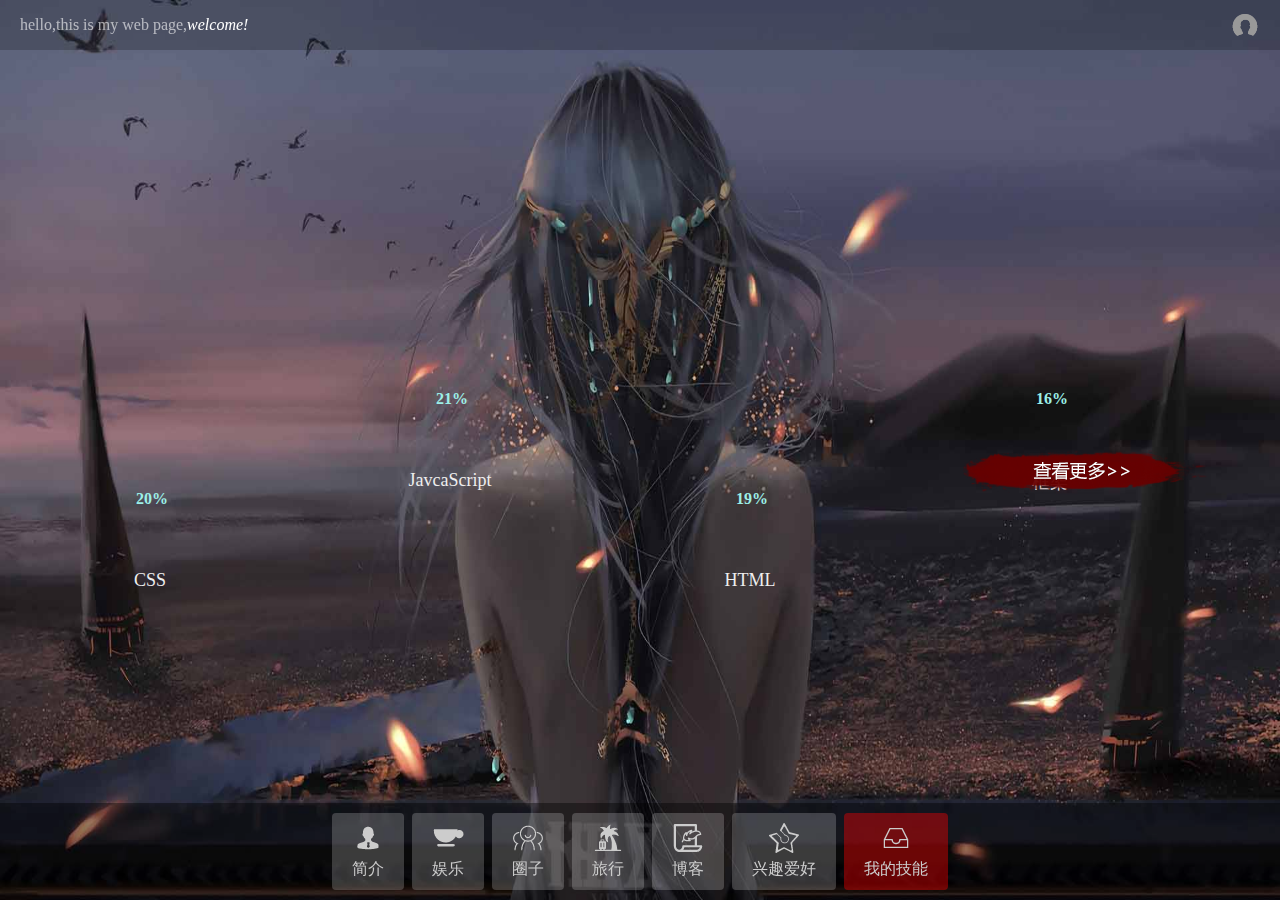
==== index.html @ 29d736db "补漏" ====
<!DOCTYPE html>
<html lang="zh">
	<head>
		<meta charset="UTF-8">
		<meta name="viewport" content="width=device-width, initial-scale=1.0">
		<meta http-equiv="X-UA-Compatible" content="ie=edge">
		<title>hamuWaiter's web</title>
		<link rel="stylesheet" href="css/reset.css">
		<link rel="stylesheet" href="css/index.css">
		<link rel="stylesheet" href="css/skill.css">
		<style type="text/css">
			.tips{
				position: fixed;
				top: 50%;
				left: 50%;
				transform: translate(-50%,-50%);
				background-color: rgba(0,0,0,.6);
				padding: 20px 40px;
				border-radius: 10px;
				z-index: 10;
				color: white;
				opacity: 0;
				display: flex;
				align-items: center;
				transition: all 1s ease;
			}
			.tips img{
				border-radius: 5px;
				margin-left: 20px;
				width: 40px;
				height: 40px;
			}
		</style>
	</head>
	<body>
		<div class="box">
			<div class="container">
				<div class="tips">
					<p>当前只有<span style="color: red;font-weight:600;">旅游</span>页里的button可点击哦。</p>
					<img src="img/笑脸.PNG" >
				</div>
				<div class="top">
					<p>hello,this is my web page,<i style="color: white;">welcome!</i></p>
					<div class="avatar">
						<img src="img/头像.png" alt="">
						<!-- 						<p>个人简历>></p> -->
					</div>
				</div>
				<div class="swiper" id="swiper">
					<ul>
						<li>
							<div class="content align_right">
								<h3>Fighting Boy</h3>
								<p class="p1">爱生活 爱音乐 爱前端</p>
								<p class="p2">前端工程师</p>
								<button type="button">
									<a href="javascript:;">关于本人&nbsp;>></a>
								</button>
							</div>
							<img class="bgimg" src="bgimg/下午.jpg" alt="">
						</li>
						<li>
							<div class="content align_left">
								<h3>偷得浮生半日闲</h3>
								<p class="p1">记录生活点滴，分享多彩人生</p>
								<p class="p2">life is so good</p>
								<button type="button">
									<a href="javascript:;">自得其乐&nbsp;>></a>
								</button>
							</div>
							<img class="bgimg" src="bgimg/孔明灯.jpg" alt="">
						</li>
						<li>
							<div class="content align_center">
								<h3>影视·直播·购物</h3>
								<p class="p1">欣赏电影，享受生活！</p>
								<p class="p2">环太平洋</p>
								<button type="button">
									<a href="javascript:;">我的圈子&nbsp;>></a>
								</button>
							</div>
							<img class="bgimg" src="bgimg/Stay.jpg" alt="">
						</li>
						<li>
							<div class="content align_right">
								<h3>周游世界！</h3>
								<p class="p1">世界那么大，我想去看看</p>
								<p class="p2">来一段说走就走的旅行</p>
								<button type="button">
									<a href="javascript:;" onclick="window.location.href='picture.html'">相册&nbsp;>></a>
								</button>
							</div>
							<img class="bgimg" src="bgimg/樱花.jpg" alt="">
						</li>
						<li>
							<div class="content align_center">
								<h3>观点与分享！</h3>
								<p class="p1">世界那么大，我想去看看</p>
								<p class="p2">来一段说走就走的旅行</p>
								<button type="button">
									<a href="javascript:;">我的分享&nbsp;>></a>
								</button>
							</div>
							<img class="bgimg" src="bgimg/新绿.jpg" alt="">
						</li>
						<li>
							<div class="content align_right">
								<h3>兴趣爱好</h3>
								<p class="p1">谁还木有一两个兴趣爱好呢</p>
								<p class="p2">爱好很多 很多 很多</p>
								<button type="button">
									<a href="javascript:;">个人喜好&nbsp;>></a>
								</button>
							</div>
							<img class="bgimg" src="bgimg/街拍.jpg" alt="">
						</li>
						<li>
							<div class="content align_left active" id="circle">
								<div class="skillBox">
									<div class="wapper left-low css">
										<div class="rect right">
											<div class="circle circle_right"></div>
										</div>
										<div class="rect left">
											<div class="circle circle_left"></div>
										</div>
										<div class="text">
											<span class="num">0</span><span>%</span>
										</div>
										<div class="skill">
											<p>CSS</p>
										</div>
									</div>
									<div class="wapper left-high js">
										<div class="rect right">
											<div class="circle circle_right"></div>
										</div>
										<div class="rect left">
											<div class="circle circle_left"></div>
										</div>
										<div class="text">
											<span class="num">0</span><span>%</span>
										</div>
										<div class="skill">
											<p>JavcaScript</p>
										</div>
									</div>
									<div class="wapper center-low html">
										<div class="rect right">
											<div class="circle circle_right"></div>
										</div>
										<div class="rect left">
											<div class="circle circle_left"></div>
										</div>
										<div class="text">
											<span class="num">0</span><span>%</span>
										</div>
										<div class="skill">
											<p>HTML</p>
										</div>
									</div>
									<div class="wapper center-high frame">
										<div class="rect right">
											<div class="circle circle_right"></div>
										</div>
										<div class="rect left">
											<div class="circle circle_left"></div>
										</div>
										<div class="text">
											<span class="num">0</span><span>%</span>
										</div>
										<div class="skill">
											<p>框架</p>
										</div>

									</div>
								</div>
								<div class="viewmore">
									<a href="javascript:;">
										<img src="img/viewmore.png" alt="">
									</a>
								</div>
							</div>
							<img class="bgimg" src="bgimg/唯美插画.jpg" alt="">
						</li>
						<li>
							<div class="content right">
								<h3>周智伟</h3>
								<p class="p1">爱生活 爱音乐 爱前端</p>
								<p class="p2">前端工程师</p>
								<button type="button">
									<a href="javascript:;">跳转&nbsp;>></a>
								</button>
							</div>
							<img class="bgimg" src="bgimg/下午.jpg" alt="">
						</li>
					</ul>
				</div>
				<div class="tabbar">
					<ul>
						<li><a href="javascript:;">
								<img src="img/个人简介.png">
								<p>简介</p>
							</a></li>
						<li><a href="javascript:;">
								<img src="img/娱乐.png">
								<p>娱乐</p>
							</a></li>
						<li><a href="javascript:;">
								<img src="img/圈子.png">
								<p>圈子</p>

							</a></li>
						<li><a href="javascript:;">
								<img src="img/旅行.png">
								<p>旅行</p>

							</a></li>
						<li><a href="javascript:;">
								<img src="img/博客.png">
								<p>博客</p>
							</a></li>
						<li><a href="javascript:;">
								<img src="img/兴趣爱好.png">
								<p>兴趣爱好</p>
							</a></li>
						<li><a href="javascript:;">
								<img src="img/技术栈.png">
								<p>我的技能</p>
							</a></li>
					</ul>
				</div>
			</div>
		</div>
		<script>
			
			
			var tips = document.querySelector(".tips"); //获取提示框
			
			var tabbar = document.querySelectorAll(".tabbar li"); //tabbar
			var aLi = document.querySelectorAll(".swiper li"); //所有的盒子
			var text = document.querySelectorAll(".swiper .content"); //所有的盒子
			var title = document.querySelectorAll(".swiper .content h3"); //所有标题
			var p1 = document.querySelectorAll(".swiper .content .p1"); //所有文本(第一段)
			var p2 = document.querySelectorAll(".swiper .content .p2"); //所有文本(第二行)
			var btn = document.querySelectorAll(".swiper .content button");
			
			
			// 提示框相关
			function show(flag){
				if(flag){
					console.log("show")
					tips.style.opacity = "1";
				}else{
					console.log("hidden")
					tips.style.opacity = "0";
				}
			}
			for(var i = 0; i< btn.length; i++){
				if(i != 3){
					btn[i].onclick = function(){
						show(true);
						setTimeout(function(){
						show(false)
						},3000)
					}
				}
				
			}
			// 鼠标进出tabbar动作
			for (let i = 0; i < tabbar.length; i++) {
				tabbar[i].onmouseenter = function() {
					tabbar[i].style.outline = "1px solid red";
				}
				tabbar[i].onmouseleave = function() {
					tabbar[i].style.outline = "none";
				}
			}
			
			
			
			// 初始化动画开始的位置
			function init(idx) {
				startSets(title, idx, 300, 0);
				startSets(p1, idx, 300, 0.4);
				startSets(p2, idx, 300, 0.8);
				startSets(btn, idx, 300, 1);
			}

			// 元素名称(name)以及序号(index)以及初始偏移量(target)
			// 1.开始状态设置以及过渡相关设置
			function startSets(name, index, target, delay) {
				name[index].style.left = target + "px";
				name[index].style.transition = "all 1s ease " + delay + "s";
			}
			// 2.结束状态设置
			function endSets(name, index, target) {
				name[index].style.left = target + "px";
			}



			for (let i = 0; i < p1.length; i++) {
				init(i); //初始化动画开始的位置

				aLi[i].onclick = function() { //触发动画
					if (i < 6) {
						endSets(title, i, 0)
						endSets(p1, i, 0)
						endSets(p2, i, 0)
						endSets(btn, i, 0)
					}
				}
			}
		</script>
		<script src="js/swiper.js"></script>
		<!-- 技能掌握程度动画 -->
		<script src="js/skills.js"></script>
		<!-- 动画 -->

	</body>
</html>
---- css/index.css ----
.box {
	width: 100%;
	height: 100vh;
}
/* .tips{
	position: fixed;
	width: 100%;
	height: 100vh;
	background-color: black;
	z-index: 10;
} */
.box .top {
	position: fixed;
	z-index: 5;
	width: 100%;
	top: 0;
	left: 0;
	background-color: rgba(0, 0, 0, .2);
	padding: 0 20px;
	font-size: 16px;
	font-weight: 100;
	color: rgba(255,255,255,.6);
	display: flex;
	justify-content: space-between;
	align-items: center;
}
.top .avatar{
	padding: 10px 0;
	display: flex;
	align-items: center;
	/* border: 1px solid red; */
}

.box .swiper {
	width: 100%;
	height: 100vh;
	/* overflow: hidden; */
}

.box .swiper ul {
	display: flex;
}

.swiper li{
	position: relative;
}

.swiper .content {
	margin: 0 100px;
	position: absolute;
	color: #eee;
	overflow: hidden;
}
.swiper .content h3,
.swiper .content p{
	position: relative;
}

.swiper .active{
	width: 100%;
	overflow: visible;
	background-color: #999999;
}
.swiper .active .viewmore{
	position: absolute;
	right: 170px;
	animation: move 1s ease-in-out infinite;
}


@keyframes move{
	0%{
		right:170px;
	}
	50%{
		right: 160px;
	}
	100%{
		right: 170px;
	}
}






.swiper .content button {
	background-color: rgba(255, 0, 0, .4);
	line-height: 2em;
	padding: 6px 10px;
	position: relative;
}
.swiper .active button{
	position: absolute;
	right: 200px;
	line-height: 4em;
}

.swiper .content a {
	color: #eee;
}

.swiper .content h3 {
	font-weight: normal;
	font-size: 26px;
	line-height: 2em;
	border-bottom: 1px solid #ccc;
}

.swiper .content p {
	margin: 20px 0;
	font-size: 18px;
}


.box .tabbar {
	width: 100%;
	position: fixed;
	bottom: 0;
	left: 0;
}

.tabbar ul {
	padding: 10px 0;
	display: flex;
	justify-content: center;
	background-color: rgba(0, 0, 0, .4);
}

.tabbar li {
	text-align: center;
	padding: 10px 20px;
	margin: 0 4px;
	border-radius: 4px;
	background-color: rgba(255, 255, 255, .2);
	transition: .4s;
}

.tabbar ul a {
	color: #ccc;
}

.tabbar li img {
	margin: 0 auto;
	margin-bottom: 6px;
}
---- css/skill.css ----
.wapper {
	bottom: 0px;
	position: absolute;
	width: 100px;
	height: 100px;
	box-sizing: border-box;
}

.text {
	width: 50%;
	margin: 0 auto;
	position: absolute;
	top: 40px;
	left: 36px;
	font-family: "Microsoft YaHei";
	font-weight: bold;
	color: rgba(156, 239, 231, 1);
}

.skill {
	position: absolute;
	top: 100%;
	left: 50%;
	transform: translateX(-50%);
}

.rect {
	position: absolute;
	width: 50px;
	height: 100px;
	overflow: hidden;
}

.right {
	left: 50px;
}

.circle {
	position: absolute;
	width: 100px;
	height: 100px;
	border-radius: 50%;
	box-sizing: border-box;
	border: 4px solid rgba(111, 165, 162, .6);
}

.circle_right {
	left: -50px;
	clip: rect(0px 50px 100px 0px);
}

.circle_left {
	clip: rect(0px 100px 100px 50px);
}

.css .circle_right {
	animation: css_before 2s ease-in 0s 1 forwards;
}

.css .circle_left {
	animation: css_after 2s ease-out 2s 1 forwards;
}

.js .circle_left {
	animation: js_after 2s ease-out 2.3s 1 forwards;
}

.js .circle_right {
	animation: js_before 2s ease-in 0.3s 1 forwards;
}

.html .circle_left {
	animation: html_after 2s ease-out 2.1s 1 forwards;
}

.html .circle_right {
	animation: html_before 2s ease-in 0.1s 1 forwards;
}

.frame .circle_left {
	animation: frame_after 2s ease-out 2.8s 1 forwards;
}

.frame .circle_right {
	animation: frame_before 2s ease-in 0.8s 1 forwards;
}


@keyframes css_before {
	0% {
		transform: rotate(0deg) scale(.4);
		opacity: 0.4;
	}

	100% {
		transform: rotate(180deg);
	}
}

@keyframes css_after {
	0% {
		transform: rotate(0deg)
	}

	100% {
		transform: rotate(162deg)
	}
}

@keyframes js_before {
	0% {
		transform: rotate(0deg) scale(.4);
		opacity: 0.4;
	}

	100% {
		transform: rotate(180deg)
	}
}

@keyframes js_after {
	0% {
		transform: rotate(0deg)
	}

	100% {
		transform: rotate(144deg)
	}
}

@keyframes html_before {
	0% {
		transform: rotate(0deg) scale(.4);
		opacity: 0.4;
	}

	100% {
		transform: rotate(180deg)
	}
}

@keyframes html_after {
	0% {
		transform: rotate(0deg)
	}

	100% {
		transform: rotate(162deg)
	}
}

@keyframes frame_before {
	0% {
		transform: rotate(0deg) scale(.4);
		opacity: 0.4;
	}

	100% {
		transform: rotate(180deg)
	}
}

@keyframes frame_after {
	0% {
		transform: rotate(0deg)
	}

	100% {
		transform: rotate(126deg)
	}
}
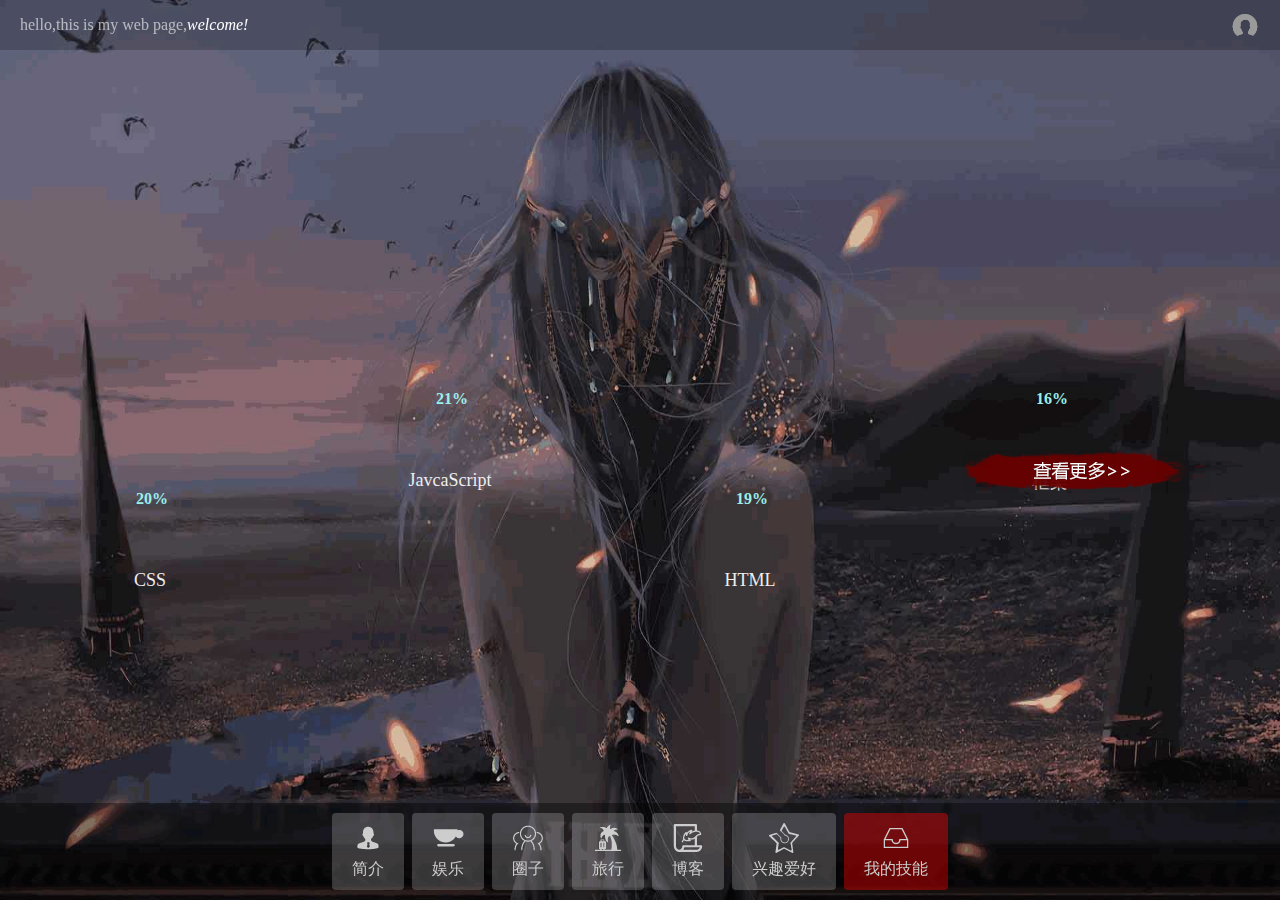
==== commit b1c3a159: "图片压缩" ====
--- a/index.html
+++ b/index.html
@@ -260,8 +260,9 @@
 				if(i != 3){
 					btn[i].onclick = function(){
 						show(true);
-						setTimeout(function(){
-						show(false)
+						tipTimer = setTimeout(function(){
+							show(false)
+							clearTimeout(tipTimer)
 						},3000)
 					}
 				}
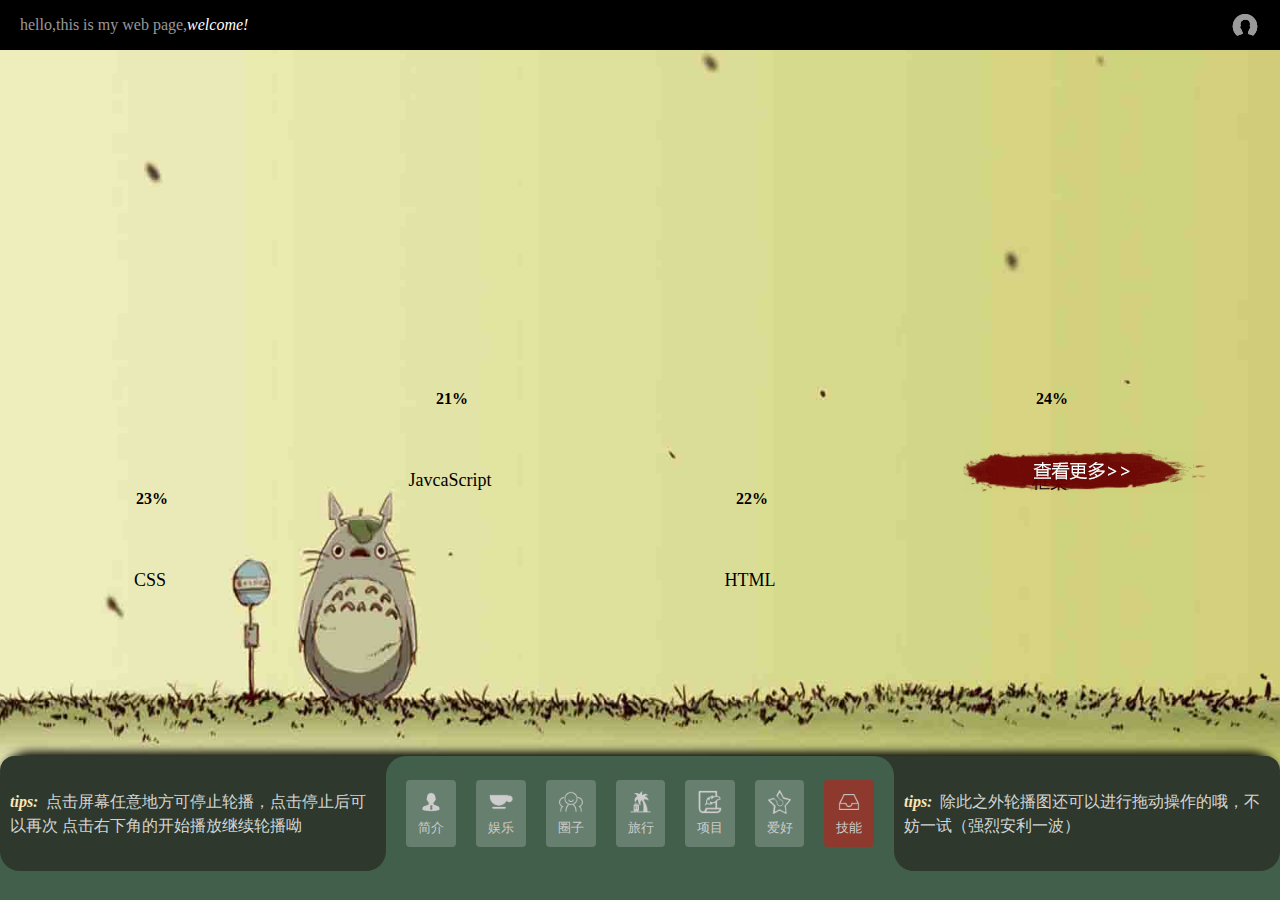
==== commit 7ff301e1: "最后的提交" ====
--- a/index.html
+++ b/index.html
@@ -2,42 +2,22 @@
 <html lang="zh">
 	<head>
 		<meta charset="UTF-8">
-		<meta name="viewport" content="width=device-width, initial-scale=1.0">
+		<meta name="viewport" content="width=device-width, height=device-height, initial-scale=1.0, user-scalable=yes">
 		<meta http-equiv="X-UA-Compatible" content="ie=edge">
 		<title>hamuWaiter's web</title>
 		<link rel="stylesheet" href="css/reset.css">
 		<link rel="stylesheet" href="css/index.css">
 		<link rel="stylesheet" href="css/skill.css">
-		<style type="text/css">
-			.tips{
-				position: fixed;
-				top: 50%;
-				left: 50%;
-				transform: translate(-50%,-50%);
-				background-color: rgba(0,0,0,.6);
-				padding: 20px 40px;
-				border-radius: 10px;
-				z-index: 10;
-				color: white;
-				opacity: 0;
-				display: flex;
-				align-items: center;
-				transition: all 1s ease;
-			}
-			.tips img{
-				border-radius: 5px;
-				margin-left: 20px;
-				width: 40px;
-				height: 40px;
-			}
-		</style>
 	</head>
-	<body>
+	<body ondragstart="return false">
 		<div class="box">
 			<div class="container">
+				<div class="play">
+					<span>继续播放</span>
+				</div>
 				<div class="tips">
 					<p>当前只有<span style="color: red;font-weight:600;">旅游</span>页里的button可点击哦。</p>
-					<img src="img/笑脸.PNG" >
+					<img src="img/笑脸.PNG">
 				</div>
 				<div class="top">
 					<p>hello,this is my web page,<i style="color: white;">welcome!</i></p>
@@ -48,74 +28,8 @@
 				</div>
 				<div class="swiper" id="swiper">
 					<ul>
-						<li>
-							<div class="content align_right">
-								<h3>Fighting Boy</h3>
-								<p class="p1">爱生活 爱音乐 爱前端</p>
-								<p class="p2">前端工程师</p>
-								<button type="button">
-									<a href="javascript:;">关于本人&nbsp;>></a>
-								</button>
-							</div>
-							<img class="bgimg" src="bgimg/下午.jpg" alt="">
-						</li>
-						<li>
-							<div class="content align_left">
-								<h3>偷得浮生半日闲</h3>
-								<p class="p1">记录生活点滴，分享多彩人生</p>
-								<p class="p2">life is so good</p>
-								<button type="button">
-									<a href="javascript:;">自得其乐&nbsp;>></a>
-								</button>
-							</div>
-							<img class="bgimg" src="bgimg/孔明灯.jpg" alt="">
-						</li>
-						<li>
-							<div class="content align_center">
-								<h3>影视·直播·购物</h3>
-								<p class="p1">欣赏电影，享受生活！</p>
-								<p class="p2">环太平洋</p>
-								<button type="button">
-									<a href="javascript:;">我的圈子&nbsp;>></a>
-								</button>
-							</div>
-							<img class="bgimg" src="bgimg/Stay.jpg" alt="">
-						</li>
-						<li>
-							<div class="content align_right">
-								<h3>周游世界！</h3>
-								<p class="p1">世界那么大，我想去看看</p>
-								<p class="p2">来一段说走就走的旅行</p>
-								<button type="button">
-									<a href="javascript:;" onclick="window.location.href='picture.html'">相册&nbsp;>></a>
-								</button>
-							</div>
-							<img class="bgimg" src="bgimg/樱花.jpg" alt="">
-						</li>
-						<li>
-							<div class="content align_center">
-								<h3>观点与分享！</h3>
-								<p class="p1">世界那么大，我想去看看</p>
-								<p class="p2">来一段说走就走的旅行</p>
-								<button type="button">
-									<a href="javascript:;">我的分享&nbsp;>></a>
-								</button>
-							</div>
-							<img class="bgimg" src="bgimg/新绿.jpg" alt="">
-						</li>
-						<li>
-							<div class="content align_right">
-								<h3>兴趣爱好</h3>
-								<p class="p1">谁还木有一两个兴趣爱好呢</p>
-								<p class="p2">爱好很多 很多 很多</p>
-								<button type="button">
-									<a href="javascript:;">个人喜好&nbsp;>></a>
-								</button>
-							</div>
-							<img class="bgimg" src="bgimg/街拍.jpg" alt="">
-						</li>
-						<li>
-							<div class="content align_left active" id="circle">
+						<li class="item">
+							<div class="content align_left active" id="circle1">
 								<div class="skillBox">
 									<div class="wapper left-low css">
 										<div class="rect right">
@@ -172,7 +86,7 @@
 										<div class="skill">
 											<p>框架</p>
 										</div>
-
+						
 									</div>
 								</div>
 								<div class="viewmore">
@@ -181,9 +95,213 @@
 									</a>
 								</div>
 							</div>
-							<img class="bgimg" src="bgimg/唯美插画.jpg" alt="">
-						</li>
-						<li>
+							<img class="bgimg" src="bgimg/龙猫4.jpg" alt="">
+						</li>
+						<li class="item">
+							<div class="content align_right">
+								<h3>Fighting Boy</h3>
+								<p class="p1">爱生活 爱音乐 爱前端</p>
+								<p class="p2">前端工程师</p>
+								<button type="button">
+									<a href="javascript:;">关于本人&nbsp;>></a>
+								</button>
+							</div>
+							<img class="bgimg" src="bgimg/下午茶.jpg" alt="">
+						</li>
+						<li class="item">
+							<div class="content align_left">
+								<h3>偷得浮生半日闲</h3>
+								<p class="p1">记录生活点滴，分享多彩人生</p>
+								<p class="p2">life is so good</p>
+								<button type="button">
+									<a href="javascript:;">自得其乐&nbsp;>></a>
+								</button>
+							</div>
+							<img class="bgimg" src="bgimg/龙猫2.jpg" alt="">
+						</li>
+						<li class="item">
+							<div class="content align_center">
+								<h3>影视·直播·购物</h3>
+								<p class="p1">欣赏电影，享受生活！</p>
+								<p class="p2">环太平洋</p>
+								<button type="button">
+									<a href="javascript:;">我的圈子&nbsp;>></a>
+								</button>
+							</div>
+							<img class="bgimg" src="bgimg/小熊.jpg" alt="">
+						</li>
+						<li class="item">
+							<div class="content align_right">
+								<h3>周游世界！</h3>
+								<p class="p1">世界那么大，我想去看看</p>
+								<p class="p2">来一段说走就走的旅行</p>
+								<button type="button">
+									<a href="javascript:;" onclick="window.location.href='picture.html'">相册&nbsp;>></a>
+								</button>
+							</div>
+							<img class="bgimg" src="bgimg/龙猫3.jpg" alt="">
+						</li>
+						<li class="item">
+							<div class="content align_right">
+								<h3>观点与分享！</h3>
+								<p class="p1">世界那么大，我想去看看</p>
+								<p class="p2">来一段说走就走的旅行</p>
+								<button type="button">
+									<a href="javascript:;">我的分享&nbsp;>></a>
+								</button>
+							</div>
+							<div class="perspective">
+								<ul class="carousel">
+									<li>
+										<div class="project_title">
+											标题
+										</div>
+										<div class="detail">
+											这是项目
+											描述描述描述描述描
+											述描述描述描
+											述描述描述
+											描述描述描述描
+											述描述描述。
+										</div>
+									</li><p></p>
+									<li>
+										<div class="project_title">
+											标题
+										</div>
+										<div class="detail">
+											这是项目
+											描述描述描述描述描
+											述描述描述描
+											述描述描述
+											描述描述描述描
+											述描述描述。
+										</div>
+									</li><p></p>
+									<li>
+										<div class="project_title">
+											标题
+										</div>
+										<div class="detail">
+											这是项目
+											描述描述描述描述描
+											述描述描述描
+											述描述描述
+											描述描述描述描
+											述描述描述。
+										</div>
+									</li><p></p>
+									<li>
+										<div class="project_title">
+											标题
+										</div>
+										<div class="detail">
+											这是项目
+											描述描述描述描述描
+											述描述描述描
+											述描述描述
+											描述描述描述描
+											述描述描述。
+										</div>
+									</li><p></p>
+									<li>
+										<div class="project_title">
+											标题
+										</div>
+										<div class="detail">
+											这是项目
+											描述描述描述描述描
+											述描述描述描
+											述描述描述
+											描述描述描述描
+											述描述描述。
+										</div>
+									</li><p></p>
+								</ul>
+							</div>
+							<img class="bgimg" src="bgimg/龙猫1.jpg" alt="">
+						</li>
+						<li class="item">
+							<div class="content align_right">
+								<h3>兴趣爱好</h3>
+								<p class="p1">谁还木有一两个兴趣爱好呢</p>
+								<p class="p2">爱好很多 很多 很多</p>
+								<button type="button">
+									<a href="javascript:;">个人喜好&nbsp;>></a>
+								</button>
+							</div>
+							<img class="bgimg" src="bgimg/小清新.jpg" alt="">
+						</li>
+						<li class="item">
+							<div class="content align_left active" id="circle2">
+								<div class="skillBox">
+									<div class="wapper left-low css">
+										<div class="rect right">
+											<div class="circle circle_right"></div>
+										</div>
+										<div class="rect left">
+											<div class="circle circle_left"></div>
+										</div>
+										<div class="text">
+											<span class="num">0</span><span>%</span>
+										</div>
+										<div class="skill">
+											<p>CSS</p>
+										</div>
+									</div>
+									<div class="wapper left-high js">
+										<div class="rect right">
+											<div class="circle circle_right"></div>
+										</div>
+										<div class="rect left">
+											<div class="circle circle_left"></div>
+										</div>
+										<div class="text">
+											<span class="num">0</span><span>%</span>
+										</div>
+										<div class="skill">
+											<p>JavcaScript</p>
+										</div>
+									</div>
+									<div class="wapper center-low html">
+										<div class="rect right">
+											<div class="circle circle_right"></div>
+										</div>
+										<div class="rect left">
+											<div class="circle circle_left"></div>
+										</div>
+										<div class="text">
+											<span class="num">0</span><span>%</span>
+										</div>
+										<div class="skill">
+											<p>HTML</p>
+										</div>
+									</div>
+									<div class="wapper center-high frame">
+										<div class="rect right">
+											<div class="circle circle_right"></div>
+										</div>
+										<div class="rect left">
+											<div class="circle circle_left"></div>
+										</div>
+										<div class="text">
+											<span class="num">0</span><span>%</span>
+										</div>
+										<div class="skill">
+											<p>框架</p>
+										</div>
+
+									</div>
+								</div>
+								<div class="viewmore">
+									<a href="javascript:;">
+										<img src="img/viewmore.png" alt="">
+									</a>
+								</div>
+							</div>
+							<img class="bgimg" src="bgimg/龙猫4.jpg" alt="">
+						</li>
+						<li class="item">
 							<div class="content right">
 								<h3>周智伟</h3>
 								<p class="p1">爱生活 爱音乐 爱前端</p>
@@ -192,132 +310,62 @@
 									<a href="javascript:;">跳转&nbsp;>></a>
 								</button>
 							</div>
-							<img class="bgimg" src="bgimg/下午.jpg" alt="">
+							<img class="bgimg" src="bgimg/下午茶.jpg" alt="">
 						</li>
 					</ul>
 				</div>
 				<div class="tabbar">
-					<ul>
-						<li><a href="javascript:;">
-								<img src="img/个人简介.png">
-								<p>简介</p>
-							</a></li>
-						<li><a href="javascript:;">
-								<img src="img/娱乐.png">
-								<p>娱乐</p>
-							</a></li>
-						<li><a href="javascript:;">
-								<img src="img/圈子.png">
-								<p>圈子</p>
+					<div class="bg_top"></div>
+					<div class="tabbar_box">
+						<div class="bar_left">
+							<p><i style="color: rgba(255, 230, 179,1);font-weight:600;">tips:</i>&nbsp;&nbsp;点击屏幕任意地方可停止轮播，点击停止后可以再次
+							点击右下角的开始播放继续轮播呦</p>
+						</div>
+						<ul>
+							<li><a href="javascript:;">
+									<img src="img/个人简介.png">
+									<p>简介</p>
+								</a></li>
+							<li><a href="javascript:;">
+									<img src="img/娱乐.png">
+									<p>娱乐</p>
+								</a></li>
+							<li><a href="javascript:;">
+									<img src="img/圈子.png">
+									<p>圈子</p>
 
-							</a></li>
-						<li><a href="javascript:;">
-								<img src="img/旅行.png">
-								<p>旅行</p>
+								</a></li>
+							<li><a href="javascript:;">
+									<img src="img/旅行.png">
+									<p>旅行</p>
 
-							</a></li>
-						<li><a href="javascript:;">
-								<img src="img/博客.png">
-								<p>博客</p>
-							</a></li>
-						<li><a href="javascript:;">
-								<img src="img/兴趣爱好.png">
-								<p>兴趣爱好</p>
-							</a></li>
-						<li><a href="javascript:;">
-								<img src="img/技术栈.png">
-								<p>我的技能</p>
-							</a></li>
-					</ul>
+								</a></li>
+							<li><a href="javascript:;">
+									<img src="img/博客.png">
+									<p>项目</p>
+								</a></li>
+							<li><a href="javascript:;">
+									<img src="img/兴趣爱好.png">
+									<p>爱好</p>
+								</a></li>
+							<li><a href="javascript:;">
+									<img src="img/技术栈.png">
+									<p>技能</p>
+								</a></li>
+						</ul>
+						<div class="bar_right">
+							<p><i style="color: rgba(255, 230, 179,1);font-weight:600">tips:</i>&nbsp;&nbsp;除此之外轮播图还可以进行拖动操作的哦，不妨一试（强烈安利一波）</p>
+						</div>
+					</div>
+					<div class="bg_bottom"></div>
 				</div>
 			</div>
 		</div>
-		<script>
-			
-			
-			var tips = document.querySelector(".tips"); //获取提示框
-			
-			var tabbar = document.querySelectorAll(".tabbar li"); //tabbar
-			var aLi = document.querySelectorAll(".swiper li"); //所有的盒子
-			var text = document.querySelectorAll(".swiper .content"); //所有的盒子
-			var title = document.querySelectorAll(".swiper .content h3"); //所有标题
-			var p1 = document.querySelectorAll(".swiper .content .p1"); //所有文本(第一段)
-			var p2 = document.querySelectorAll(".swiper .content .p2"); //所有文本(第二行)
-			var btn = document.querySelectorAll(".swiper .content button");
-			
-			
-			// 提示框相关
-			function show(flag){
-				if(flag){
-					console.log("show")
-					tips.style.opacity = "1";
-				}else{
-					console.log("hidden")
-					tips.style.opacity = "0";
-				}
-			}
-			for(var i = 0; i< btn.length; i++){
-				if(i != 3){
-					btn[i].onclick = function(){
-						show(true);
-						tipTimer = setTimeout(function(){
-							show(false)
-							clearTimeout(tipTimer)
-						},3000)
-					}
-				}
-				
-			}
-			// 鼠标进出tabbar动作
-			for (let i = 0; i < tabbar.length; i++) {
-				tabbar[i].onmouseenter = function() {
-					tabbar[i].style.outline = "1px solid red";
-				}
-				tabbar[i].onmouseleave = function() {
-					tabbar[i].style.outline = "none";
-				}
-			}
-			
-			
-			
-			// 初始化动画开始的位置
-			function init(idx) {
-				startSets(title, idx, 300, 0);
-				startSets(p1, idx, 300, 0.4);
-				startSets(p2, idx, 300, 0.8);
-				startSets(btn, idx, 300, 1);
-			}
-
-			// 元素名称(name)以及序号(index)以及初始偏移量(target)
-			// 1.开始状态设置以及过渡相关设置
-			function startSets(name, index, target, delay) {
-				name[index].style.left = target + "px";
-				name[index].style.transition = "all 1s ease " + delay + "s";
-			}
-			// 2.结束状态设置
-			function endSets(name, index, target) {
-				name[index].style.left = target + "px";
-			}
-
-
-
-			for (let i = 0; i < p1.length; i++) {
-				init(i); //初始化动画开始的位置
-
-				aLi[i].onclick = function() { //触发动画
-					if (i < 6) {
-						endSets(title, i, 0)
-						endSets(p1, i, 0)
-						endSets(p2, i, 0)
-						endSets(btn, i, 0)
-					}
-				}
-			}
-		</script>
+		<!-- 动画 -->
+		<script src="js/tabbar.js"></script>
+		<!-- 轮播 -->
 		<script src="js/swiper.js"></script>
 		<!-- 技能掌握程度动画 -->
 		<script src="js/skills.js"></script>
-		<!-- 动画 -->
-
 	</body>
 </html>
--- a/css/index.css
+++ b/css/index.css
@@ -2,29 +2,60 @@
 	width: 100%;
 	height: 100vh;
 }
-/* .tips{
+
+.play {
 	position: fixed;
-	width: 100%;
-	height: 100vh;
-	background-color: black;
+	bottom: 20%;
+	right: 4%;
 	z-index: 10;
-} */
+	line-height: 2em;
+	background-color: rgba(0, 0, 0, .6);
+	color: white;
+	border-radius: 10px;
+	padding: 10px;
+	display: none;
+}
+
+.tips {
+	position: fixed;
+	top: 50%;
+	left: 50%;
+	transform: translate(-50%, -50%);
+	background-color: rgba(0, 0, 0, .6);
+	padding: 20px 40px;
+	border-radius: 10px;
+	z-index: 10;
+	color: white;
+	opacity: 0;
+	display: flex;
+	align-items: center;
+	transition: all 1s ease;
+}
+
+.tips img {
+	border-radius: 5px;
+	margin-left: 20px;
+	width: 40px;
+	height: 40px;
+}
+
 .box .top {
 	position: fixed;
 	z-index: 5;
 	width: 100%;
 	top: 0;
 	left: 0;
-	background-color: rgba(0, 0, 0, .2);
+	background-color: rgba(0, 0, 0, 1);
 	padding: 0 20px;
 	font-size: 16px;
 	font-weight: 100;
-	color: rgba(255,255,255,.6);
+	color: rgba(255, 255, 255, .6);
 	display: flex;
 	justify-content: space-between;
 	align-items: center;
 }
-.top .avatar{
+
+.top .avatar {
 	padding: 10px 0;
 	display: flex;
 	align-items: center;
@@ -35,13 +66,15 @@
 	width: 100%;
 	height: 100vh;
 	/* overflow: hidden; */
-}
+	perspective: 800px;
+}
+
 
 .box .swiper ul {
 	display: flex;
 }
 
-.swiper li{
+.swiper li {
 	position: relative;
 }
 
@@ -50,32 +83,37 @@
 	position: absolute;
 	color: #eee;
 	overflow: hidden;
-}
+	z-index: 12;
+}
+
 .swiper .content h3,
-.swiper .content p{
+.swiper .content p {
 	position: relative;
 }
 
-.swiper .active{
+.swiper .active {
 	width: 100%;
 	overflow: visible;
 	background-color: #999999;
 }
-.swiper .active .viewmore{
+
+.swiper .active .viewmore {
 	position: absolute;
 	right: 170px;
 	animation: move 1s ease-in-out infinite;
 }
 
 
-@keyframes move{
-	0%{
-		right:170px;
-	}
-	50%{
+@keyframes move {
+	0% {
+		right: 170px;
+	}
+
+	50% {
 		right: 160px;
 	}
-	100%{
+
+	100% {
 		right: 170px;
 	}
 }
@@ -91,7 +129,8 @@
 	padding: 6px 10px;
 	position: relative;
 }
-.swiper .active button{
+
+.swiper .active button {
 	position: absolute;
 	right: 200px;
 	line-height: 4em;
@@ -114,34 +153,184 @@
 }
 
 
+
+
+/* tabbar */
 .box .tabbar {
-	width: 100%;
-	position: fixed;
+	border-radius: 30px;
+	box-shadow: 0 -4px 10px black;
+	width: 100%;
+	position: absolute;
 	bottom: 0;
 	left: 0;
-}
-
-.tabbar ul {
-	padding: 10px 0;
+	height: 16%;
+	background-color: rgba(123, 169, 169, 1);
+}
+
+.box .tabbar .bg_top {
+	border-radius: 30px;
+	height: 20%;
+	background-color: rgba(46, 56, 45, 1);
+}
+
+.box .tabbar .tabbar_box {
+	position: absolute;
+	top: 0;
+	height: 80%;
+	width: 100%;
+	display: flex;
+}
+
+.box .tabbar .bg_bottom {
+	height: 80%;
+	background-color: rgba(66, 95, 75, 1);
+}
+
+.tabbar_box .bar_left,
+.tabbar_box .bar_right {
 	display: flex;
 	justify-content: center;
-	background-color: rgba(0, 0, 0, .4);
-}
-
-.tabbar li {
+	align-items: center;
+	padding: 10px;
+	color: rgba(255, 255, 255, .8);
+	line-height: 1.5em;
+	background-color: rgba(46, 56, 45, 1);
+}
+
+.tabbar_box .bar_left {
+	border-radius: 20px;
+	flex: 3;
+}
+
+.tabbar_box ul {
+	border-radius: 20px 20px 0 0;
+	background-color: rgba(66, 95, 75, 1);
+	flex: 4;
+	display: flex;
+	align-items: center;
+	overflow: hidden;
+}
+
+.tabbar_box .bar_right {
+	border-radius: 20px;
+	height: 100%;
+	flex: 3;
+}
+
+.tabbar_box ul {
+	padding: 10px;
+	display: flex;
+	justify-content: space-around;
+
+	/* background-color: rgba(0, 0, 0, .4); */
+}
+
+.tabbar_box li {
 	text-align: center;
-	padding: 10px 20px;
-	margin: 0 4px;
+	margin: 0 10px;
+	padding: 10px;
 	border-radius: 4px;
 	background-color: rgba(255, 255, 255, .2);
 	transition: .4s;
-}
-
-.tabbar ul a {
+	max-width: 100px;
+	max-height: 100px;
+	overflow: hidden;
+	display: flex;
+	align-items: center;
+}
+
+.tabbar_box ul a {
 	color: #ccc;
 }
 
-.tabbar li img {
+.tabbar_box ul p {
+	font-size: 80%;
+}
+
+.tabbar_box li img {
+	display: block;
+	width: 80%;
+	max-width: 70px;
 	margin: 0 auto;
 	margin-bottom: 6px;
 }
+
+
+/* 旋转木马部分 */
+.perspective {
+	perspective: 800;
+	position: absolute;
+	top: 50%;
+	left: 30%;
+	transform: translateY(-50%);
+	z-index: 30;
+}
+
+.carousel {
+	width: 300px;
+	height: 200px;
+	position: relative;
+	transform-style: preserve-3d;
+	transform: rotateX(-15deg);
+	animation: carousel 30s linear infinite;
+}
+
+.carousel:hover {
+	animation-play-state: paused;
+}
+
+.carousel li {
+	padding: 0 14px;
+	border-radius: 6px;
+	width: 300px;
+	height: 200px;
+	position: absolute;
+	border: 2px solid rgba(0, 255, 0, .4);
+	background-color: rgba(241, 243, 244, 1);
+	transition: transform 1s ease-in-out, opacity;
+	1s ease-in-out;
+	opacity: 0;
+	-webkit-box-reflect: below 5px -webkit-linear-gradient(top, rgba(0, 0, 0, 0)30%, rgba(0, 0, 0, .5)100%);
+}
+
+.carousel li:hover {
+	outline: 2px solid red;
+}
+
+.carousel p {
+	width: 1200px;
+	height: 1200px;
+	border-radius: 100%;
+	background: -webkit-radial-gradient(center, 600px 600px, rgba(244, 23, 234, 0.2), rgba(0, 0, 0, 0));
+	position: absolute;
+	top: 112%;
+	left: 50%;
+	margin-left: -600px;
+	margin-top: -600px;
+	transform: rotateX(90deg);
+}
+
+.carousel li .project_title {
+	line-height: 3em;
+	border-bottom: 1px solid black;
+	margin-bottom: 6px;
+	font-weight: 600;
+}
+
+.carousel li .detail {
+	width: 100%;
+	overflow: hidden;
+	text-indent: 2em;
+	line-height: 1.5em;
+	font-size: 14px;
+}
+
+@keyframes carousel {
+	0% {
+		transform: rotateX(-10deg) rotateY(0deg);
+	}
+
+	100% {
+		transform: rotateX(-10deg) rotateY(180deg);
+	}
+}
--- a/css/skill.css
+++ b/css/skill.css
@@ -14,13 +14,14 @@
 	left: 36px;
 	font-family: "Microsoft YaHei";
 	font-weight: bold;
-	color: rgba(156, 239, 231, 1);
+	color: rgba(0, 0, 0, 1);
 }
 
 .skill {
 	position: absolute;
 	top: 100%;
 	left: 50%;
+	color: #000000;
 	transform: translateX(-50%);
 }
 
@@ -41,7 +42,7 @@
 	height: 100px;
 	border-radius: 50%;
 	box-sizing: border-box;
-	border: 4px solid rgba(111, 165, 162, .6);
+	border: 4px solid rgba(0, 0, 0, .6);
 }
 
 .circle_right {
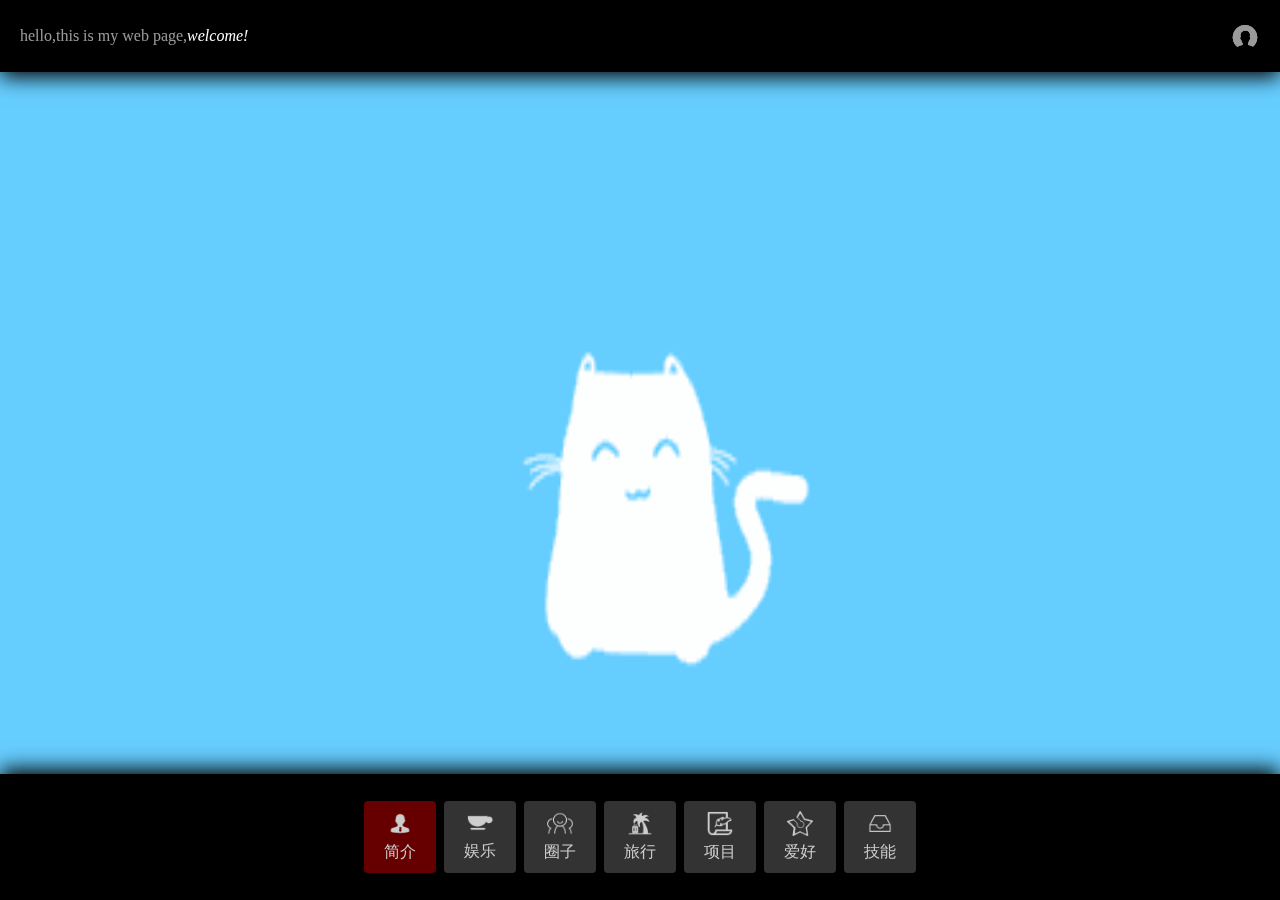
==== commit 3152d401: "懒加载" ====
--- a/index.html
+++ b/index.html
@@ -12,8 +12,16 @@
 	<body ondragstart="return false">
 		<div class="box">
 			<div class="container">
-				<div class="play">
-					<span>继续播放</span>
+				<!-- 上一张 -->
+				<div class="pre_page">
+					<span>上一张</span>
+				</div>
+				<!-- 下一张 -->
+				<div class="next_page">
+					<span>下一张 </span>
+				</div>
+				<div class="controll">
+					<span>停止播放</span>
 				</div>
 				<div class="tips">
 					<p>当前只有<span style="color: red;font-weight:600;">旅游</span>页里的button可点击哦。</p>
@@ -86,7 +94,7 @@
 										<div class="skill">
 											<p>框架</p>
 										</div>
-						
+
 									</div>
 								</div>
 								<div class="viewmore">
@@ -95,7 +103,7 @@
 									</a>
 								</div>
 							</div>
-							<img class="bgimg" src="bgimg/龙猫4.jpg" alt="">
+							<img class="lazy" src="img/loading.gif" alt="pic" data-src="bgimg/龙猫4.jpg">
 						</li>
 						<li class="item">
 							<div class="content align_right">
@@ -106,7 +114,7 @@
 									<a href="javascript:;">关于本人&nbsp;>></a>
 								</button>
 							</div>
-							<img class="bgimg" src="bgimg/下午茶.jpg" alt="">
+							<img class="lazy" src="img/loading.gif" alt="pic" data-src="bgimg/下午茶.jpg">
 						</li>
 						<li class="item">
 							<div class="content align_left">
@@ -117,7 +125,7 @@
 									<a href="javascript:;">自得其乐&nbsp;>></a>
 								</button>
 							</div>
-							<img class="bgimg" src="bgimg/龙猫2.jpg" alt="">
+							<img class="lazy" src="img/loading.gif" alt="pic" data-src="bgimg/龙猫2.jpg">
 						</li>
 						<li class="item">
 							<div class="content align_center">
@@ -128,7 +136,7 @@
 									<a href="javascript:;">我的圈子&nbsp;>></a>
 								</button>
 							</div>
-							<img class="bgimg" src="bgimg/小熊.jpg" alt="">
+							<img class="lazy" src="img/loading.gif" alt="pic" data-src="bgimg/小熊.jpg">
 						</li>
 						<li class="item">
 							<div class="content align_right">
@@ -139,7 +147,7 @@
 									<a href="javascript:;" onclick="window.location.href='picture.html'">相册&nbsp;>></a>
 								</button>
 							</div>
-							<img class="bgimg" src="bgimg/龙猫3.jpg" alt="">
+							<img class="lazy" src="img/loading.gif" alt="pic" data-src="bgimg/龙猫3.jpg">
 						</li>
 						<li class="item">
 							<div class="content align_right">
@@ -154,72 +162,77 @@
 								<ul class="carousel">
 									<li>
 										<div class="project_title">
-											标题
-										</div>
-										<div class="detail">
-											这是项目
-											描述描述描述描述描
-											述描述描述描
-											述描述描述
-											描述描述描述描
-											述描述描述。
-										</div>
-									</li><p></p>
-									<li>
-										<div class="project_title">
-											标题
-										</div>
-										<div class="detail">
-											这是项目
-											描述描述描述描述描
-											述描述描述描
-											述描述描述
-											描述描述描述描
-											述描述描述。
-										</div>
-									</li><p></p>
-									<li>
-										<div class="project_title">
-											标题
-										</div>
-										<div class="detail">
-											这是项目
-											描述描述描述描述描
-											述描述描述描
-											述描述描述
-											描述描述描述描
-											述描述描述。
-										</div>
-									</li><p></p>
-									<li>
-										<div class="project_title">
-											标题
-										</div>
-										<div class="detail">
-											这是项目
-											描述描述描述描述描
-											述描述描述描
-											述描述描述
-											描述描述描述描
-											述描述描述。
-										</div>
-									</li><p></p>
-									<li>
-										<div class="project_title">
-											标题
-										</div>
-										<div class="detail">
-											这是项目
-											描述描述描述描述描
-											述描述描述描
-											述描述描述
-											描述描述描述描
-											述描述描述。
-										</div>
-									</li><p></p>
+											项目标题
+										</div>
+										<div class="detail">
+											这是项目
+											描述描述描述描述描
+											述描述描述描
+											述描述描述
+											描述描述描述描
+											述描述描述。
+										</div>
+									</li>
+									<p></p>
+									<li>
+										<div class="project_title">
+											项目标题
+										</div>
+										<div class="detail">
+											这是项目
+											描述描述描述描述描
+											述描述描述描
+											述描述描述
+											描述描述描述描
+											述描述描述。
+										</div>
+									</li>
+									<p></p>
+									<li>
+										<div class="project_title">
+											项目标题
+										</div>
+										<div class="detail">
+											这是项目
+											描述描述描述描述描
+											述描述描述描
+											述描述描述
+											描述描述描述描
+											述描述描述。
+										</div>
+									</li>
+									<p></p>
+									<li>
+										<div class="project_title">
+											项目标题
+										</div>
+										<div class="detail">
+											这是项目
+											描述描述描述描述描
+											述描述描述描
+											述描述描述
+											描述描述描述描
+											述描述描述。
+										</div>
+									</li>
+									<p></p>
+									<li>
+										<div class="project_title">
+											项目标题
+										</div>
+										<div class="detail">
+											这是项目
+											描述描述描述描述描
+											述描述描述描
+											述描述描述
+											描述描述描述描
+											述描述描述。
+										</div>
+									</li>
+									<p></p>
 								</ul>
 							</div>
-							<img class="bgimg" src="bgimg/龙猫1.jpg" alt="">
+							<img class="lazy" src="img/loading.gif" alt="pic" data-src="bgimg/龙猫1.jpg">
 						</li>
 						<li class="item">
 							<div class="content align_right">
@@ -230,7 +243,7 @@
 									<a href="javascript:;">个人喜好&nbsp;>></a>
 								</button>
 							</div>
-							<img class="bgimg" src="bgimg/小清新.jpg" alt="">
+							<img class="lazy" src="img/loading.gif" alt="pic" data-src="bgimg/小清新.jpg">
 						</li>
 						<li class="item">
 							<div class="content align_left active" id="circle2">
@@ -299,7 +312,7 @@
 									</a>
 								</div>
 							</div>
-							<img class="bgimg" src="bgimg/龙猫4.jpg" alt="">
+							<img class="lazy" src="img/loading.gif" alt="pic" data-src="bgimg/龙猫4.jpg">
 						</li>
 						<li class="item">
 							<div class="content right">
@@ -310,54 +323,44 @@
 									<a href="javascript:;">跳转&nbsp;>></a>
 								</button>
 							</div>
-							<img class="bgimg" src="bgimg/下午茶.jpg" alt="">
+							<img class="lazy" src="img/loading.gif" alt="pic" data-src="bgimg/下午茶.jpg">
 						</li>
 					</ul>
+					<!-- 上一张 -->
 				</div>
 				<div class="tabbar">
-					<div class="bg_top"></div>
-					<div class="tabbar_box">
-						<div class="bar_left">
-							<p><i style="color: rgba(255, 230, 179,1);font-weight:600;">tips:</i>&nbsp;&nbsp;点击屏幕任意地方可停止轮播，点击停止后可以再次
-							点击右下角的开始播放继续轮播呦</p>
-						</div>
-						<ul>
-							<li><a href="javascript:;">
-									<img src="img/个人简介.png">
-									<p>简介</p>
-								</a></li>
-							<li><a href="javascript:;">
-									<img src="img/娱乐.png">
-									<p>娱乐</p>
-								</a></li>
-							<li><a href="javascript:;">
-									<img src="img/圈子.png">
-									<p>圈子</p>
+					<ul>
+						<li><a href="javascript:;">
+								<img src="img/个人简介.png">
+								<p>简介</p>
+							</a></li>
+						<li><a href="javascript:;">
+								<img src="img/娱乐.png">
+								<p>娱乐</p>
+							</a></li>
+						<li><a href="javascript:;">
+								<img src="img/圈子.png">
+								<p>圈子</p>
 
-								</a></li>
-							<li><a href="javascript:;">
-									<img src="img/旅行.png">
-									<p>旅行</p>
+							</a></li>
+						<li><a href="javascript:;">
+								<img src="img/旅行.png">
+								<p>旅行</p>
 
-								</a></li>
-							<li><a href="javascript:;">
-									<img src="img/博客.png">
-									<p>项目</p>
-								</a></li>
-							<li><a href="javascript:;">
-									<img src="img/兴趣爱好.png">
-									<p>爱好</p>
-								</a></li>
-							<li><a href="javascript:;">
-									<img src="img/技术栈.png">
-									<p>技能</p>
-								</a></li>
-						</ul>
-						<div class="bar_right">
-							<p><i style="color: rgba(255, 230, 179,1);font-weight:600">tips:</i>&nbsp;&nbsp;除此之外轮播图还可以进行拖动操作的哦，不妨一试（强烈安利一波）</p>
-						</div>
-					</div>
-					<div class="bg_bottom"></div>
+							</a></li>
+						<li><a href="javascript:;">
+								<img src="img/博客.png">
+								<p>项目</p>
+							</a></li>
+						<li><a href="javascript:;">
+								<img src="img/兴趣爱好.png">
+								<p>爱好</p>
+							</a></li>
+						<li><a href="javascript:;">
+								<img src="img/技术栈.png">
+								<p>技能</p>
+							</a></li>
+					</ul>
 				</div>
 			</div>
 		</div>
@@ -367,5 +370,6 @@
 		<script src="js/swiper.js"></script>
 		<!-- 技能掌握程度动画 -->
 		<script src="js/skills.js"></script>
+		<!-- 懒加载 -->
 	</body>
 </html>
--- a/css/index.css
+++ b/css/index.css
@@ -2,18 +2,27 @@
 	width: 100%;
 	height: 100vh;
 }
-
-.play {
-	position: fixed;
+.box .container{
+	position: fixed;
+	width: 100%;
+	height: 100%;
+}
+.controll{
+	cursor: pointer;
+	position: fixed;
+	right: 4%;
 	bottom: 20%;
-	right: 4%;
 	z-index: 10;
 	line-height: 2em;
-	background-color: rgba(0, 0, 0, .6);
-	color: white;
+	background-color: rgba(0, 0, 0, .2);
+	color: rgba(255,255,255,.4);
 	border-radius: 10px;
 	padding: 10px;
-	display: none;
+	opacity: 0;
+}
+.controll:hover{
+	color: white;
+	background-color: rgba(0, 0, 0, .6);
 }
 
 .tips {
@@ -45,6 +54,7 @@
 	width: 100%;
 	top: 0;
 	left: 0;
+	height: 8%;
 	background-color: rgba(0, 0, 0, 1);
 	padding: 0 20px;
 	font-size: 16px;
@@ -53,6 +63,7 @@
 	display: flex;
 	justify-content: space-between;
 	align-items: center;
+	box-shadow: 0px 5px 20px black;
 }
 
 .top .avatar {
@@ -65,9 +76,30 @@
 .box .swiper {
 	width: 100%;
 	height: 100vh;
-	/* overflow: hidden; */
 	perspective: 800px;
-}
+	background-color: rgba(0,0,255,.4);
+}
+.box .pre_page,
+.box .next_page{
+	cursor: pointer;
+	position: fixed;
+	z-index: 5;
+	padding: 20px 10px;
+	color: white;
+	top: 50%;
+	line-height: 4em;
+	background-color: rgba(255,0,0,.6);
+	transform: translateY(-50%);
+	opacity: 0;
+	transition: opacity 0.5s ease-in-out;
+}
+.box .pre_page{
+	left: 4%;
+}
+.box .next_page{
+	right: 4%;
+}
+
 
 
 .box .swiper ul {
@@ -99,29 +131,24 @@
 
 .swiper .active .viewmore {
 	position: absolute;
-	right: 170px;
+	right: 300px;
 	animation: move 1s ease-in-out infinite;
 }
 
 
 @keyframes move {
 	0% {
-		right: 170px;
+		right: 360px;
 	}
 
 	50% {
-		right: 160px;
+		right: 340px;
 	}
 
 	100% {
-		right: 170px;
-	}
-}
-
-
-
-
-
+		right: 360px;
+	}
+}
 
 .swiper .content button {
 	background-color: rgba(255, 0, 0, .4);
@@ -157,103 +184,44 @@
 
 /* tabbar */
 .box .tabbar {
-	border-radius: 30px;
-	box-shadow: 0 -4px 10px black;
 	width: 100%;
 	position: absolute;
 	bottom: 0;
 	left: 0;
-	height: 16%;
-	background-color: rgba(123, 169, 169, 1);
-}
-
-.box .tabbar .bg_top {
-	border-radius: 30px;
-	height: 20%;
-	background-color: rgba(46, 56, 45, 1);
-}
-
-.box .tabbar .tabbar_box {
-	position: absolute;
-	top: 0;
-	height: 80%;
-	width: 100%;
-	display: flex;
-}
-
-.box .tabbar .bg_bottom {
-	height: 80%;
-	background-color: rgba(66, 95, 75, 1);
-}
-
-.tabbar_box .bar_left,
-.tabbar_box .bar_right {
+	height: 14%;
+	background-color: black;
 	display: flex;
 	justify-content: center;
 	align-items: center;
-	padding: 10px;
-	color: rgba(255, 255, 255, .8);
-	line-height: 1.5em;
-	background-color: rgba(46, 56, 45, 1);
-}
-
-.tabbar_box .bar_left {
-	border-radius: 20px;
-	flex: 3;
-}
-
-.tabbar_box ul {
-	border-radius: 20px 20px 0 0;
-	background-color: rgba(66, 95, 75, 1);
-	flex: 4;
-	display: flex;
-	align-items: center;
-	overflow: hidden;
-}
-
-.tabbar_box .bar_right {
-	border-radius: 20px;
-	height: 100%;
-	flex: 3;
-}
-
-.tabbar_box ul {
-	padding: 10px;
-	display: flex;
-	justify-content: space-around;
-
-	/* background-color: rgba(0, 0, 0, .4); */
-}
-
-.tabbar_box li {
+	box-shadow: 0px -5px 20px black;
+	z-index: 5;
+}
+
+.tabbar ul {
+	padding: 10px 0;
+	display: flex;
+}
+
+.tabbar li {
 	text-align: center;
-	margin: 0 10px;
-	padding: 10px;
+	padding: 10px 20px;
+	margin: 0 4px;
 	border-radius: 4px;
 	background-color: rgba(255, 255, 255, .2);
 	transition: .4s;
-	max-width: 100px;
-	max-height: 100px;
-	overflow: hidden;
-	display: flex;
-	align-items: center;
-}
-
-.tabbar_box ul a {
+}
+
+.tabbar ul a {
+	display: block;
 	color: #ccc;
 }
 
-.tabbar_box ul p {
-	font-size: 80%;
-}
-
-.tabbar_box li img {
-	display: block;
+.tabbar li img {
 	width: 80%;
-	max-width: 70px;
 	margin: 0 auto;
 	margin-bottom: 6px;
 }
+
 
 
 /* 旋转木马部分 */
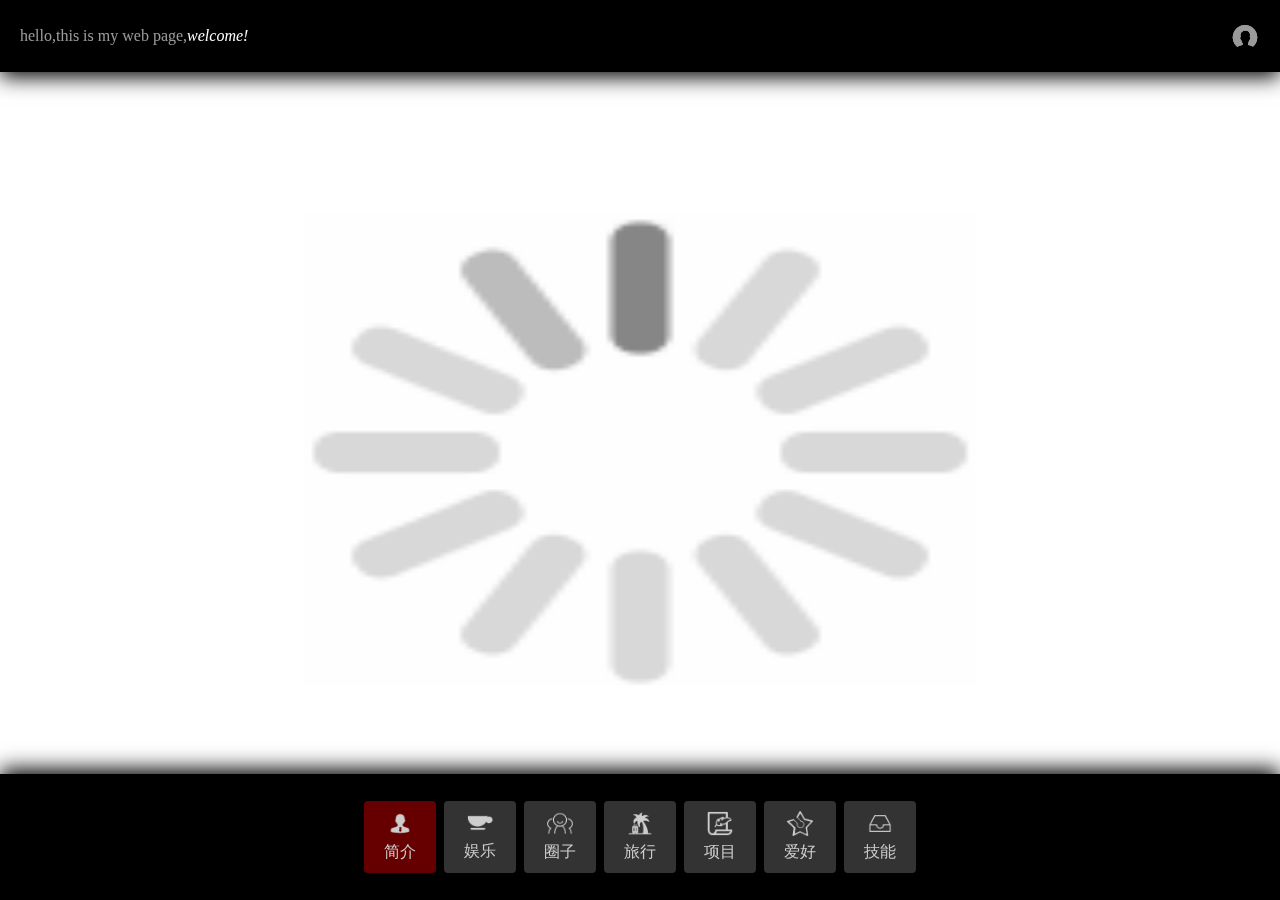
==== commit 14d9795f: "问题修复" ====
--- a/index.html
+++ b/index.html
@@ -5,6 +5,7 @@
 		<meta name="viewport" content="width=device-width, height=device-height, initial-scale=1.0, user-scalable=yes">
 		<meta http-equiv="X-UA-Compatible" content="ie=edge">
 		<title>hamuWaiter's web</title>
+		<link rel="shortcut icon" href="10.png">
 		<link rel="stylesheet" href="css/reset.css">
 		<link rel="stylesheet" href="css/index.css">
 		<link rel="stylesheet" href="css/skill.css">
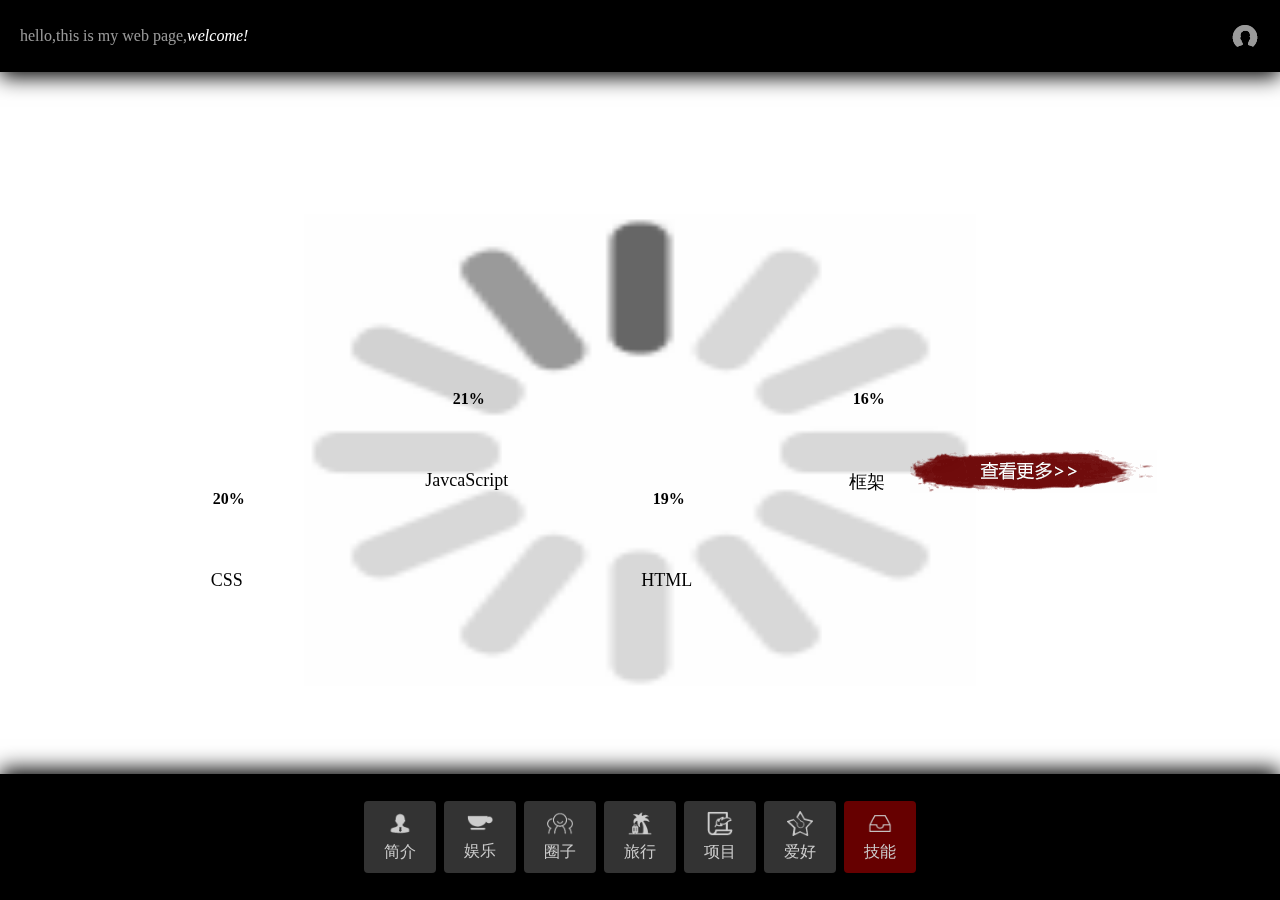
==== commit ecd77967: "submit" ====
--- a/index.html
+++ b/index.html
@@ -15,11 +15,11 @@
 			<div class="container">
 				<!-- 上一张 -->
 				<div class="pre_page">
-					<span>上一张</span>
+					<span>上一页</span>
 				</div>
 				<!-- 下一张 -->
 				<div class="next_page">
-					<span>下一张 </span>
+					<span>下一页 </span>
 				</div>
 				<div class="controll">
 					<span>停止播放</span>
--- a/css/index.css
+++ b/css/index.css
@@ -224,6 +224,7 @@
 
 
 
+
 /* 旋转木马部分 */
 .perspective {
 	perspective: 800;
@@ -253,10 +254,9 @@
 	width: 300px;
 	height: 200px;
 	position: absolute;
-	border: 2px solid rgba(0, 255, 0, .4);
-	background-color: rgba(241, 243, 244, 1);
-	transition: transform 1s ease-in-out, opacity;
-	1s ease-in-out;
+	border: 1px solid rgba(255,255, 255, .4);
+	background: linear-gradient(rgba(0,0,0,.6),transparent);
+	color: rgba(255,255,255,.8);
 	opacity: 0;
 	-webkit-box-reflect: below 5px -webkit-linear-gradient(top, rgba(0, 0, 0, 0)30%, rgba(0, 0, 0, .5)100%);
 }
@@ -269,7 +269,7 @@
 	width: 1200px;
 	height: 1200px;
 	border-radius: 100%;
-	background: -webkit-radial-gradient(center, 600px 600px, rgba(244, 23, 234, 0.2), rgba(0, 0, 0, 0));
+	background: -webkit-radial-gradient(center, 600px 600px, rgba(9, 7, 16, 0.2), rgba(0, 0, 0, 0));
 	position: absolute;
 	top: 112%;
 	left: 50%;
@@ -280,7 +280,7 @@
 
 .carousel li .project_title {
 	line-height: 3em;
-	border-bottom: 1px solid black;
+	border-bottom: 1px solid rgba(255,255,255,.4);
 	margin-bottom: 6px;
 	font-weight: 600;
 }
@@ -301,4 +301,4 @@
 	100% {
 		transform: rotateX(-10deg) rotateY(180deg);
 	}
-}
+}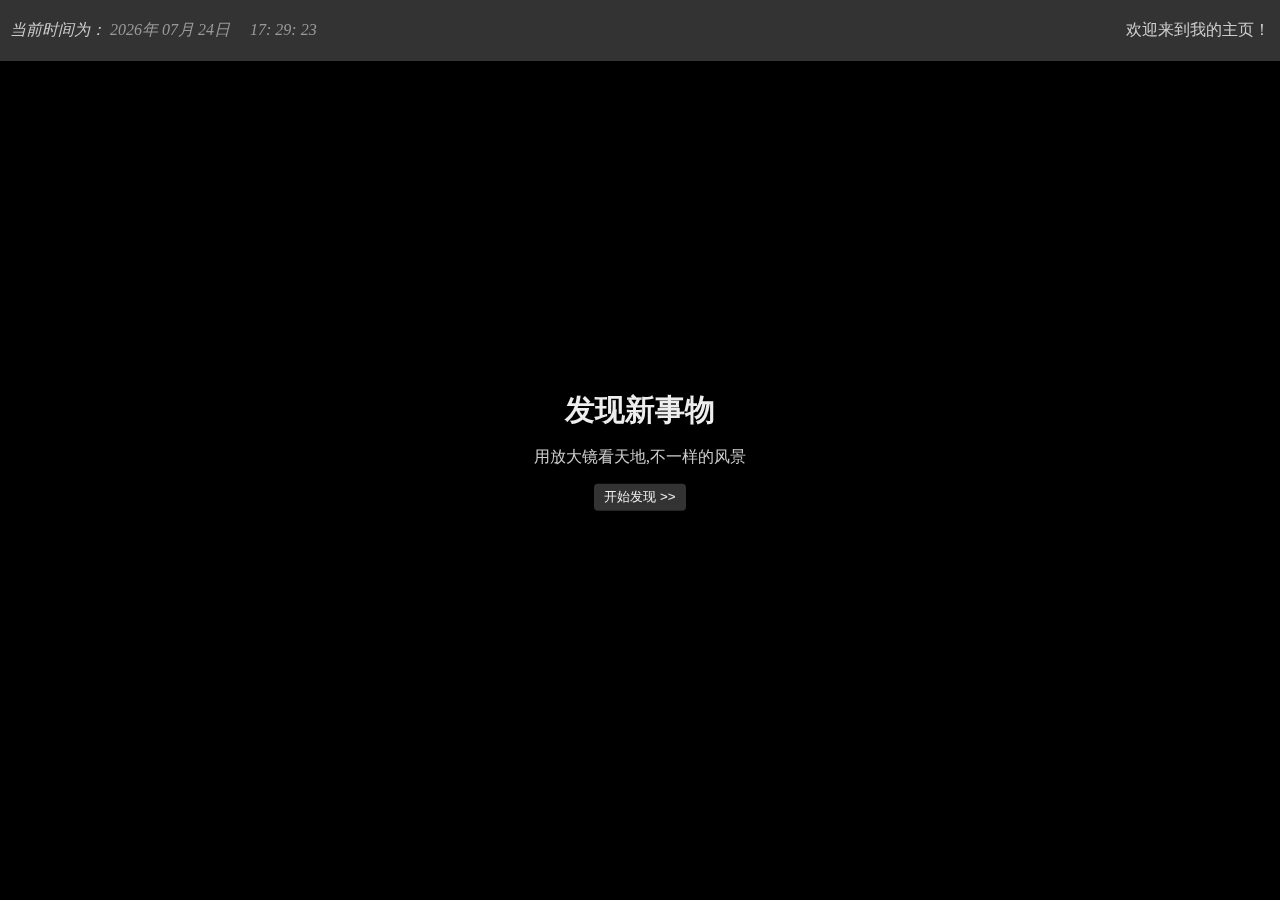
==== commit b0e321c0: "更新流星雨背景" ====
--- a/index.html
+++ b/index.html
@@ -2,375 +2,70 @@
 <html lang="zh">
 	<head>
 		<meta charset="UTF-8">
-		<meta name="viewport" content="width=device-width, height=device-height, initial-scale=1.0, user-scalable=yes">
+		<meta name="viewport" content="width=device-width, initial-scale=1.0">
 		<meta http-equiv="X-UA-Compatible" content="ie=edge">
-		<title>hamuWaiter's web</title>
+		<title>you catch me!</title>
 		<link rel="shortcut icon" href="10.png">
 		<link rel="stylesheet" href="css/reset.css">
-		<link rel="stylesheet" href="css/index.css">
-		<link rel="stylesheet" href="css/skill.css">
+		<link rel="stylesheet" href="css/home.css">
 	</head>
-	<body ondragstart="return false">
+	<body>
 		<div class="box">
-			<div class="container">
-				<!-- 上一张 -->
-				<div class="pre_page">
-					<span>上一页</span>
+			<canvas id="myCanvas">您的浏览器不支持 HTML5 canvas 标签。</canvas>
+			<div class="date">
+				<div class="time">
+					<label>当前时间为：</label>
+					<span></span>年
+					<span></span>月
+					<span></span>日
+					&nbsp;
+					&nbsp;
+					<span></span>:
+					<span></span>:
+					<span></span>
 				</div>
-				<!-- 下一张 -->
-				<div class="next_page">
-					<span>下一页 </span>
+				<div class="welcome">
+					<p>欢迎来到我的主页！</p>
 				</div>
-				<div class="controll">
-					<span>停止播放</span>
+			</div>
+			<div class="content">
+				<div class="title">
+					<h3>发现新事物</h3>
 				</div>
 				<div class="tips">
-					<p>当前只有<span style="color: red;font-weight:600;">旅游</span>页里的button可点击哦。</p>
-					<img src="img/笑脸.PNG">
+					<p>用放大镜看天地,不一样的风景</p>
 				</div>
-				<div class="top">
-					<p>hello,this is my web page,<i style="color: white;">welcome!</i></p>
-					<div class="avatar">
-						<img src="img/头像.png" alt="">
-						<!-- 						<p>个人简历>></p> -->
-					</div>
-				</div>
-				<div class="swiper" id="swiper">
-					<ul>
-						<li class="item">
-							<div class="content align_left active" id="circle1">
-								<div class="skillBox">
-									<div class="wapper left-low css">
-										<div class="rect right">
-											<div class="circle circle_right"></div>
-										</div>
-										<div class="rect left">
-											<div class="circle circle_left"></div>
-										</div>
-										<div class="text">
-											<span class="num">0</span><span>%</span>
-										</div>
-										<div class="skill">
-											<p>CSS</p>
-										</div>
-									</div>
-									<div class="wapper left-high js">
-										<div class="rect right">
-											<div class="circle circle_right"></div>
-										</div>
-										<div class="rect left">
-											<div class="circle circle_left"></div>
-										</div>
-										<div class="text">
-											<span class="num">0</span><span>%</span>
-										</div>
-										<div class="skill">
-											<p>JavcaScript</p>
-										</div>
-									</div>
-									<div class="wapper center-low html">
-										<div class="rect right">
-											<div class="circle circle_right"></div>
-										</div>
-										<div class="rect left">
-											<div class="circle circle_left"></div>
-										</div>
-										<div class="text">
-											<span class="num">0</span><span>%</span>
-										</div>
-										<div class="skill">
-											<p>HTML</p>
-										</div>
-									</div>
-									<div class="wapper center-high frame">
-										<div class="rect right">
-											<div class="circle circle_right"></div>
-										</div>
-										<div class="rect left">
-											<div class="circle circle_left"></div>
-										</div>
-										<div class="text">
-											<span class="num">0</span><span>%</span>
-										</div>
-										<div class="skill">
-											<p>框架</p>
-										</div>
+				<button type="button" id="go">
 
-									</div>
-								</div>
-								<div class="viewmore">
-									<a href="javascript:;">
-										<img src="img/viewmore.png" alt="">
-									</a>
-								</div>
-							</div>
-							<img class="lazy" src="img/loading.gif" alt="pic" data-src="bgimg/龙猫4.jpg">
-						</li>
-						<li class="item">
-							<div class="content align_right">
-								<h3>Fighting Boy</h3>
-								<p class="p1">爱生活 爱音乐 爱前端</p>
-								<p class="p2">前端工程师</p>
-								<button type="button">
-									<a href="javascript:;">关于本人&nbsp;>></a>
-								</button>
-							</div>
-							<img class="lazy" src="img/loading.gif" alt="pic" data-src="bgimg/下午茶.jpg">
-						</li>
-						<li class="item">
-							<div class="content align_left">
-								<h3>偷得浮生半日闲</h3>
-								<p class="p1">记录生活点滴，分享多彩人生</p>
-								<p class="p2">life is so good</p>
-								<button type="button">
-									<a href="javascript:;">自得其乐&nbsp;>></a>
-								</button>
-							</div>
-							<img class="lazy" src="img/loading.gif" alt="pic" data-src="bgimg/龙猫2.jpg">
-						</li>
-						<li class="item">
-							<div class="content align_center">
-								<h3>影视·直播·购物</h3>
-								<p class="p1">欣赏电影，享受生活！</p>
-								<p class="p2">环太平洋</p>
-								<button type="button">
-									<a href="javascript:;">我的圈子&nbsp;>></a>
-								</button>
-							</div>
-							<img class="lazy" src="img/loading.gif" alt="pic" data-src="bgimg/小熊.jpg">
-						</li>
-						<li class="item">
-							<div class="content align_right">
-								<h3>周游世界！</h3>
-								<p class="p1">世界那么大，我想去看看</p>
-								<p class="p2">来一段说走就走的旅行</p>
-								<button type="button">
-									<a href="javascript:;" onclick="window.location.href='picture.html'">相册&nbsp;>></a>
-								</button>
-							</div>
-							<img class="lazy" src="img/loading.gif" alt="pic" data-src="bgimg/龙猫3.jpg">
-						</li>
-						<li class="item">
-							<div class="content align_right">
-								<h3>观点与分享！</h3>
-								<p class="p1">世界那么大，我想去看看</p>
-								<p class="p2">来一段说走就走的旅行</p>
-								<button type="button">
-									<a href="javascript:;">我的分享&nbsp;>></a>
-								</button>
-							</div>
-							<div class="perspective">
-								<ul class="carousel">
-									<li>
-										<div class="project_title">
-											项目标题
-										</div>
-										<div class="detail">
-											这是项目
-											描述描述描述描述描
-											述描述描述描
-											述描述描述
-											描述描述描述描
-											述描述描述。
-										</div>
-									</li>
-									<p></p>
-									<li>
-										<div class="project_title">
-											项目标题
-										</div>
-										<div class="detail">
-											这是项目
-											描述描述描述描述描
-											述描述描述描
-											述描述描述
-											描述描述描述描
-											述描述描述。
-										</div>
-									</li>
-									<p></p>
-									<li>
-										<div class="project_title">
-											项目标题
-										</div>
-										<div class="detail">
-											这是项目
-											描述描述描述描述描
-											述描述描述描
-											述描述描述
-											描述描述描述描
-											述描述描述。
-										</div>
-									</li>
-									<p></p>
-									<li>
-										<div class="project_title">
-											项目标题
-										</div>
-										<div class="detail">
-											这是项目
-											描述描述描述描述描
-											述描述描述描
-											述描述描述
-											描述描述描述描
-											述描述描述。
-										</div>
-									</li>
-									<p></p>
-									<li>
-										<div class="project_title">
-											项目标题
-										</div>
-										<div class="detail">
-											这是项目
-											描述描述描述描述描
-											述描述描述描
-											述描述描述
-											描述描述描述描
-											述描述描述。
-										</div>
-									</li>
-									<p></p>
-								</ul>
-							</div>
-							<img class="lazy" src="img/loading.gif" alt="pic" data-src="bgimg/龙猫1.jpg">
-						</li>
-						<li class="item">
-							<div class="content align_right">
-								<h3>兴趣爱好</h3>
-								<p class="p1">谁还木有一两个兴趣爱好呢</p>
-								<p class="p2">爱好很多 很多 很多</p>
-								<button type="button">
-									<a href="javascript:;">个人喜好&nbsp;>></a>
-								</button>
-							</div>
-							<img class="lazy" src="img/loading.gif" alt="pic" data-src="bgimg/小清新.jpg">
-						</li>
-						<li class="item">
-							<div class="content align_left active" id="circle2">
-								<div class="skillBox">
-									<div class="wapper left-low css">
-										<div class="rect right">
-											<div class="circle circle_right"></div>
-										</div>
-										<div class="rect left">
-											<div class="circle circle_left"></div>
-										</div>
-										<div class="text">
-											<span class="num">0</span><span>%</span>
-										</div>
-										<div class="skill">
-											<p>CSS</p>
-										</div>
-									</div>
-									<div class="wapper left-high js">
-										<div class="rect right">
-											<div class="circle circle_right"></div>
-										</div>
-										<div class="rect left">
-											<div class="circle circle_left"></div>
-										</div>
-										<div class="text">
-											<span class="num">0</span><span>%</span>
-										</div>
-										<div class="skill">
-											<p>JavcaScript</p>
-										</div>
-									</div>
-									<div class="wapper center-low html">
-										<div class="rect right">
-											<div class="circle circle_right"></div>
-										</div>
-										<div class="rect left">
-											<div class="circle circle_left"></div>
-										</div>
-										<div class="text">
-											<span class="num">0</span><span>%</span>
-										</div>
-										<div class="skill">
-											<p>HTML</p>
-										</div>
-									</div>
-									<div class="wapper center-high frame">
-										<div class="rect right">
-											<div class="circle circle_right"></div>
-										</div>
-										<div class="rect left">
-											<div class="circle circle_left"></div>
-										</div>
-										<div class="text">
-											<span class="num">0</span><span>%</span>
-										</div>
-										<div class="skill">
-											<p>框架</p>
-										</div>
-
-									</div>
-								</div>
-								<div class="viewmore">
-									<a href="javascript:;">
-										<img src="img/viewmore.png" alt="">
-									</a>
-								</div>
-							</div>
-							<img class="lazy" src="img/loading.gif" alt="pic" data-src="bgimg/龙猫4.jpg">
-						</li>
-						<li class="item">
-							<div class="content right">
-								<h3>周智伟</h3>
-								<p class="p1">爱生活 爱音乐 爱前端</p>
-								<p class="p2">前端工程师</p>
-								<button type="button">
-									<a href="javascript:;">跳转&nbsp;>></a>
-								</button>
-							</div>
-							<img class="lazy" src="img/loading.gif" alt="pic" data-src="bgimg/下午茶.jpg">
-						</li>
-					</ul>
-					<!-- 上一张 -->
-				</div>
-				<div class="tabbar">
-					<ul>
-						<li><a href="javascript:;">
-								<img src="img/个人简介.png">
-								<p>简介</p>
-							</a></li>
-						<li><a href="javascript:;">
-								<img src="img/娱乐.png">
-								<p>娱乐</p>
-							</a></li>
-						<li><a href="javascript:;">
-								<img src="img/圈子.png">
-								<p>圈子</p>
-
-							</a></li>
-						<li><a href="javascript:;">
-								<img src="img/旅行.png">
-								<p>旅行</p>
-
-							</a></li>
-						<li><a href="javascript:;">
-								<img src="img/博客.png">
-								<p>项目</p>
-							</a></li>
-						<li><a href="javascript:;">
-								<img src="img/兴趣爱好.png">
-								<p>爱好</p>
-							</a></li>
-						<li><a href="javascript:;">
-								<img src="img/技术栈.png">
-								<p>技能</p>
-							</a></li>
-					</ul>
-				</div>
+					<a href="javascript:;" onclick="window.location.href = 'home.html'">
+						开始发现&nbsp;>>
+					</a>
+				</button>
 			</div>
 		</div>
-		<!-- 动画 -->
-		<script src="js/tabbar.js"></script>
-		<!-- 轮播 -->
-		<script src="js/swiper.js"></script>
-		<!-- 技能掌握程度动画 -->
-		<script src="js/skills.js"></script>
-		<!-- 懒加载 -->
+		<script src="js/circle.js"></script>
+		<script>
+			window.onload = function(){
+				
+				var aSpan = document.getElementsByTagName("span");
+					
+				// var time = "";
+				
+				var timerId = setInterval(update,1000);
+				
+				function update(){
+				var	time = new Date();
+						aSpan[0].innerHTML = time.getFullYear();
+						aSpan[1].innerHTML = (time.getMonth()+1).toString().padStart(2,"0");
+						aSpan[2].innerHTML = time.getDate().toString().padStart(2,"0");
+						aSpan[3].innerHTML = time.getHours().toString().padStart(2,"0");
+						aSpan[4].innerHTML =time.getMinutes().toString().padStart(2,"0");
+						aSpan[5].innerHTML = time.getSeconds().toString().padStart(2,"0");
+				};
+				
+				update()  //加载完成就调用一下update以防时间抖动
+			
+			}
+		</script>
 	</body>
 </html>
--- a/css/home.css
+++ b/css/home.css
@@ -0,0 +1,72 @@
+body::-webkit-scrollbar {
+	display: none;
+}
+
+.box {
+	width: 100%;
+	height: 100vh;
+	position: relative;
+}
+
+#myCanvas {
+	background-color: black;
+}
+
+.date {
+	padding: 20px 10px;
+	width: 100%;
+	position: fixed;
+	top: 0;
+	left: 0;
+	background-color: rgba(255,255,255,.2);
+	color: #999;
+	display: flex;
+	justify-content: space-between;
+}
+.date .time{
+	font-style: italic;
+}
+.date .time label{
+	color: #ccc;
+}
+.date .welcome{
+	color: #ccc;
+}
+.content {
+	width: 100%;
+	position: fixed;
+	top: 50%;
+	left: 0;
+	text-align: center;
+	margin: 0 auto;
+	transform: translateY(-50%);
+}
+
+.content .title {
+	font-size: 26px;
+	color: #eee;
+}
+
+.content .tips {
+	color: #ccc;
+	margin: 16px;
+}
+
+.content button {
+	line-height: 2em;
+	padding: 0 10px;
+	background-color: rgba(255, 255, 255, .2);
+	border-radius: 4px;
+	cursor: pointer;
+	transition: all .4s ease;
+}
+
+.content button a {
+	color: #eee;
+	font-weight: 100;
+}
+
+.content button:hover {
+	transform: scale(1.2);
+	background-color: red;
+}
